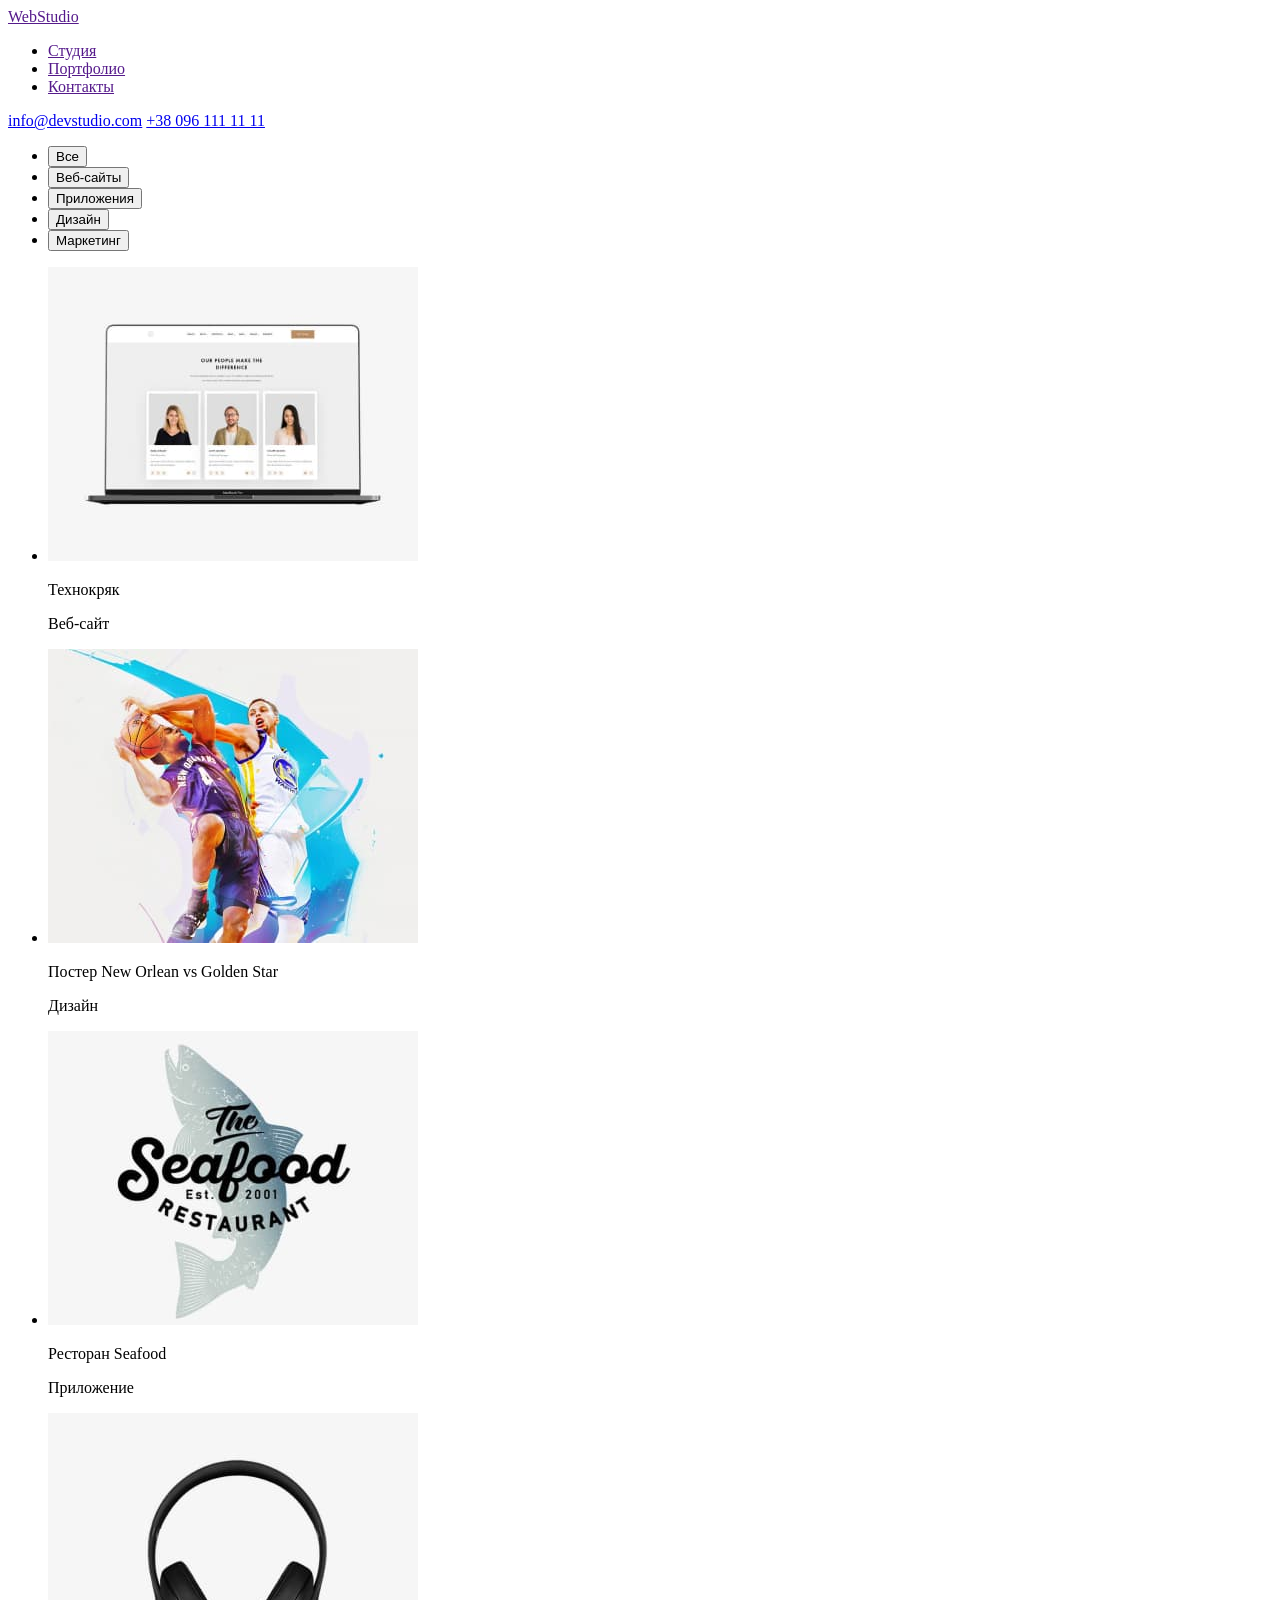
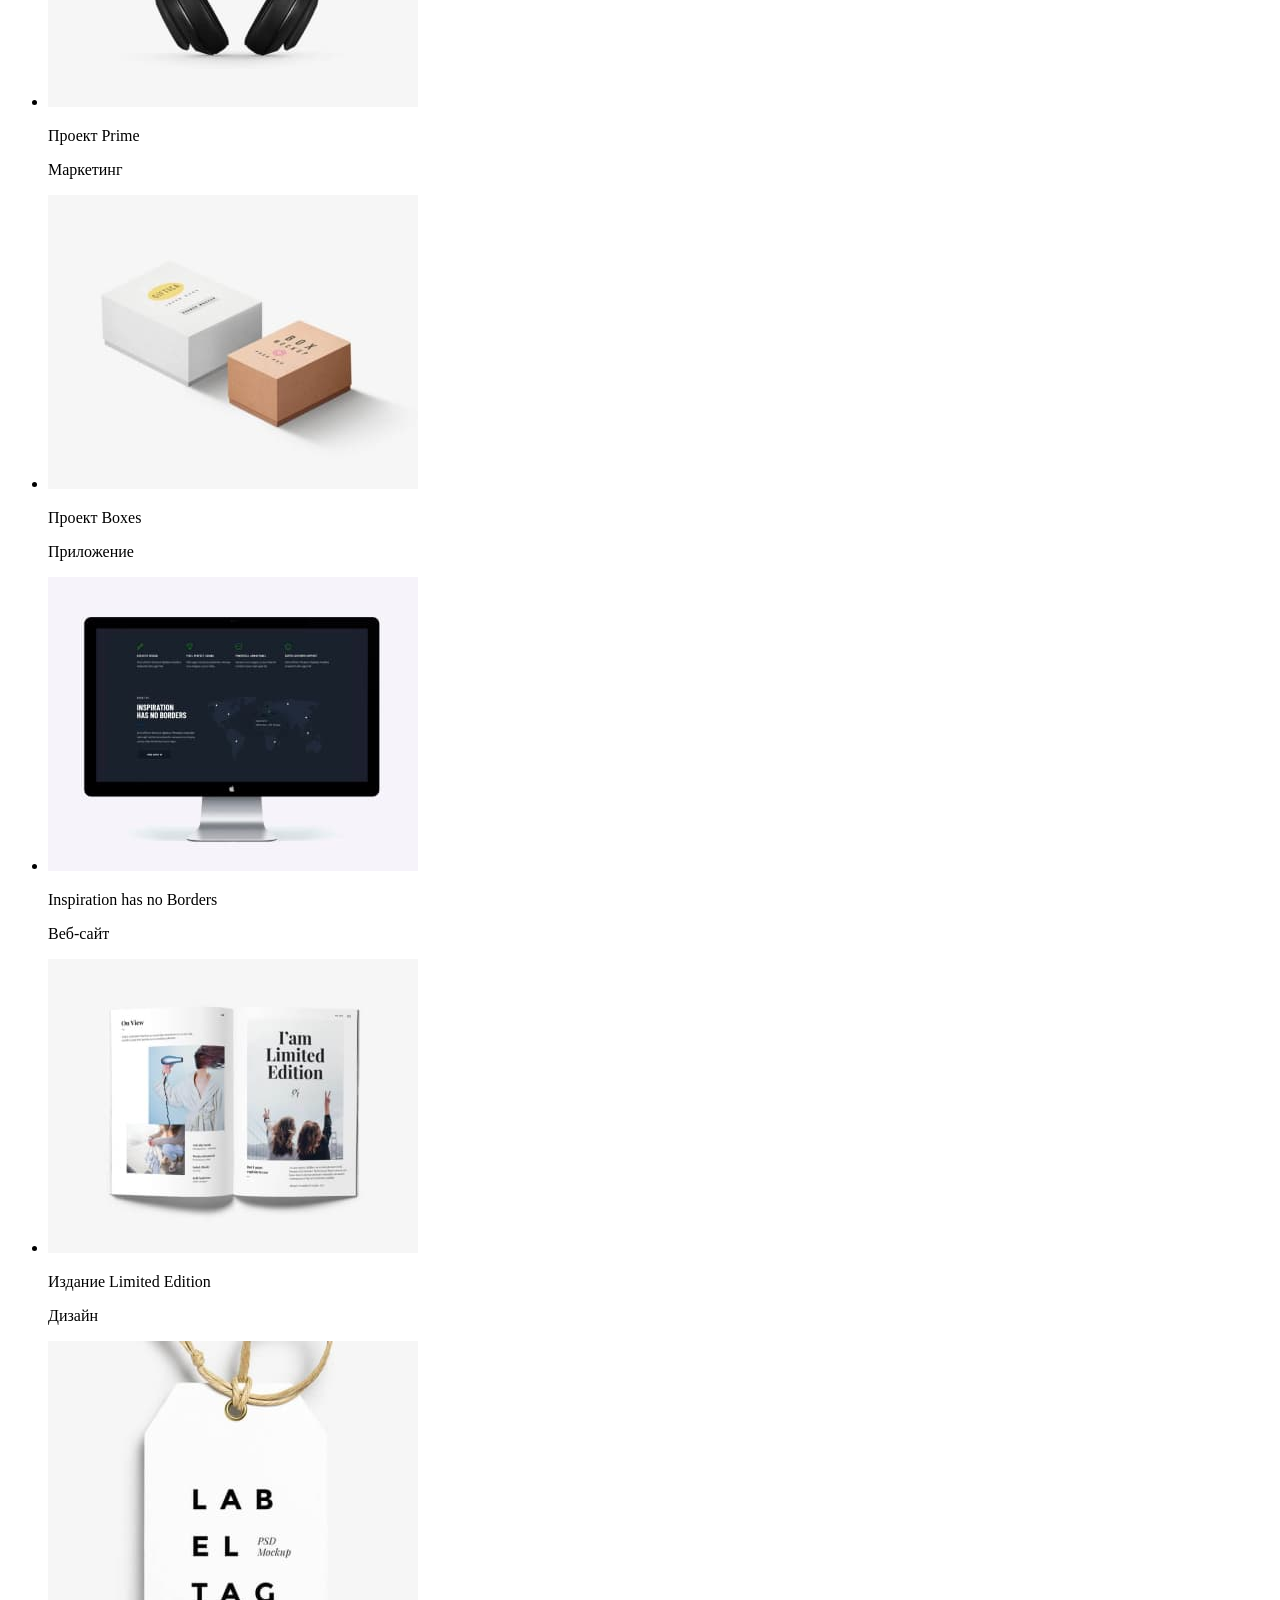
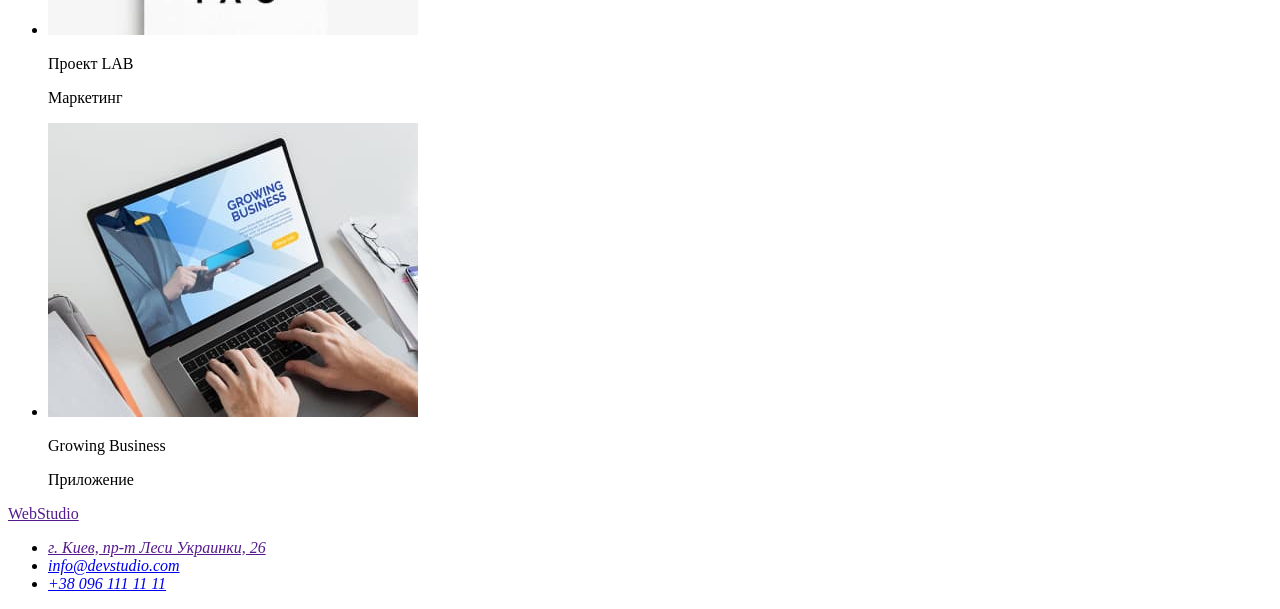
==== portfolio.html @ c03211c8 "Наработки по ДЗ-2" ====
<!DOCTYPE html>
<html lang="ru">
<head>
    <meta charset="UTF-8">
    <meta http-equiv="X-UA-Compatible" content="IE=edge">
    <meta name="viewport" content="width=device-width, initial-scale=1.0">
    <title>Document</title>
</head>

<body>
    <!--Шапка-->
    <header>
        <nav>
            <a href="">WebStudio</a></li>
            <ul>
                <li> <a href="">Студия</a></li>
                <li> <a href="">Портфолио</a></li>
                <li> <a href="">Контакты</a></li>
            </ul>
        </nav>
        <a href="mailto:info@devstudio.com">info@devstudio.com</a>
        <a href="tel:+380961111111">+38 096 111 11 11</a>
    </header>
    <!--Основная часть-->
    <main>
        <section>
            <!--Кнопки-->
            <ul>
                <li><button type="button">Все</button></li>
                <li><button type="button">Веб-сайты</button></li>
                <li><button type="button">Приложения</button></li>
                <li><button type="button">Дизайн</button></li>
                <li><button type="button">Маркетинг</button></li>
            </ul>
            <!--Кнопки-->
            <ul>
                <li>
                    <img src="./images/project-1.jpg" alt="Технокряк" width="370" height="294" />
                    <p>Технокряк</p>
                    <p>Веб-сайт</p>
                </li>
                <li>
                    <img src="./images/project-2.jpg" alt="Постер" width="370" height="294" />
                    <p>Постер New Orlean vs Golden Star</p>
                    <p>Дизайн</p>
                </li>
                <li>
                    <img src="./images/project-3.jpg" alt="Ресторан" width="370" height="294" />
                    <p>Ресторан Seafood</p>
                    <p>Приложение</p>
                </li>
                <li>
                    <img src="./images/project-4.jpg" alt="Наушники" width="370" height="294" />
                    <p>Проект Prime</p>
                    <p>Маркетинг</p>
                </li>
                <li>
                    <img src="./images/project-5.jpg" alt="Коробки" width="370" height="294" />
                    <p>Проект Boxes</p>
                    <p>Приложение</p>
                </li>
                <li>
                    <img src="./images/project-6.jpg" alt="Монитор" width="370" height="294" />
                    <p>Inspiration has no Borders</p>
                    <p>Веб-сайт</p>
                </li>
                <li>
                    <img src="./images/project-7.jpg" alt="Книга" width="370" height="294" />
                    <p>Издание Limited Edition</p>
                    <p>Дизайн</p>
                </li>
                <li>
                    <img src="./images/project-8.jpg" alt="Ярлык" width="370" height="294" />
                    <p>Проект LAB</p>
                    <p>Маркетинг</p>
                </li>
                <li>
                    <img src="./images/project-9.jpg" alt="Макбук" width="370" height="294" />
                    <p>Growing Business</p>
                    <p>Приложение</p>
                </li>
            </ul>
        </section>
    </main>
        <!--Подвал-->
        <footer>
            <a href="">WebStudio</a>
            <address>
                <ul>
                    <li>
                        <a href="">г. Киев, пр-т Леси Украинки, 26</a>
                    </li>
                    <li>
                        <a href="mailto:info@devstudio.com">info@devstudio.com</a>
                    </li>
                    <li>
                        <a href="tel:+380961111111">+38 096 111 11 11</a>
                    </li>
                </ul>
            </address>
        </footer>
</body>
</html>
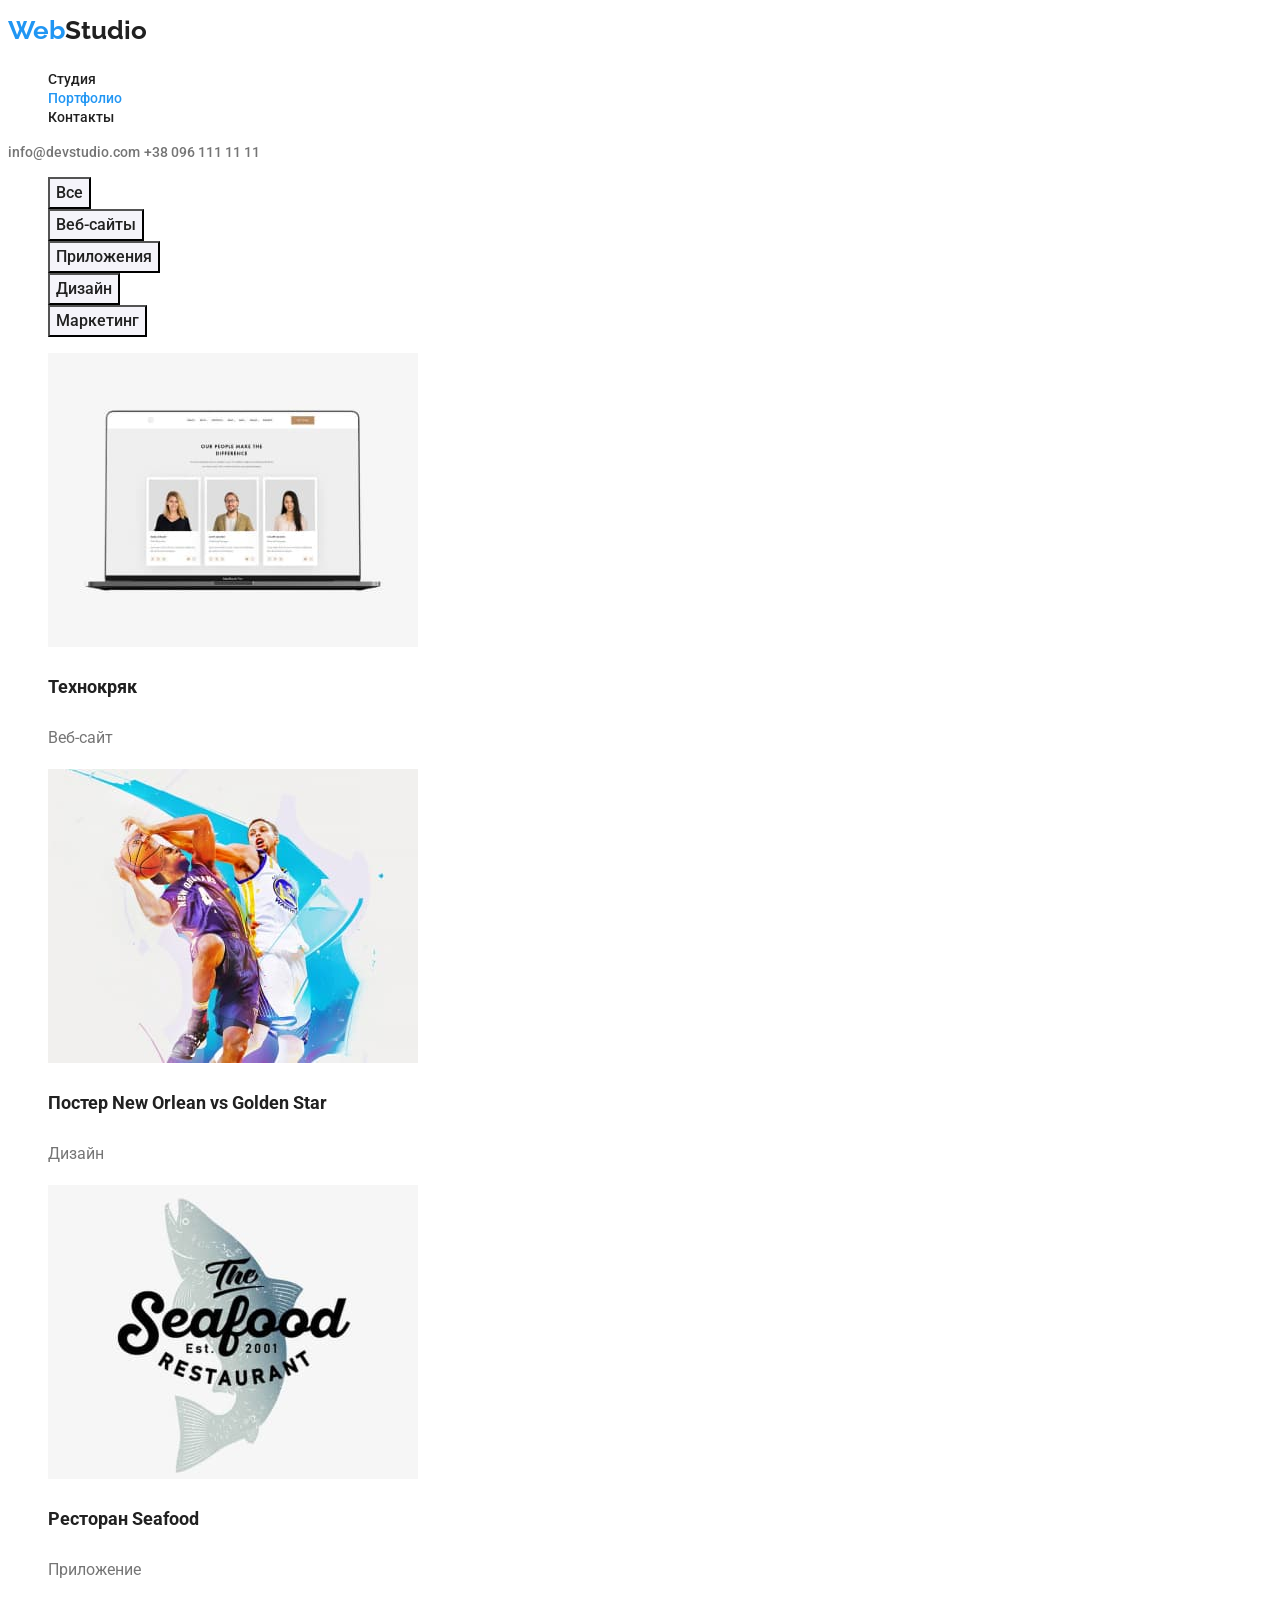
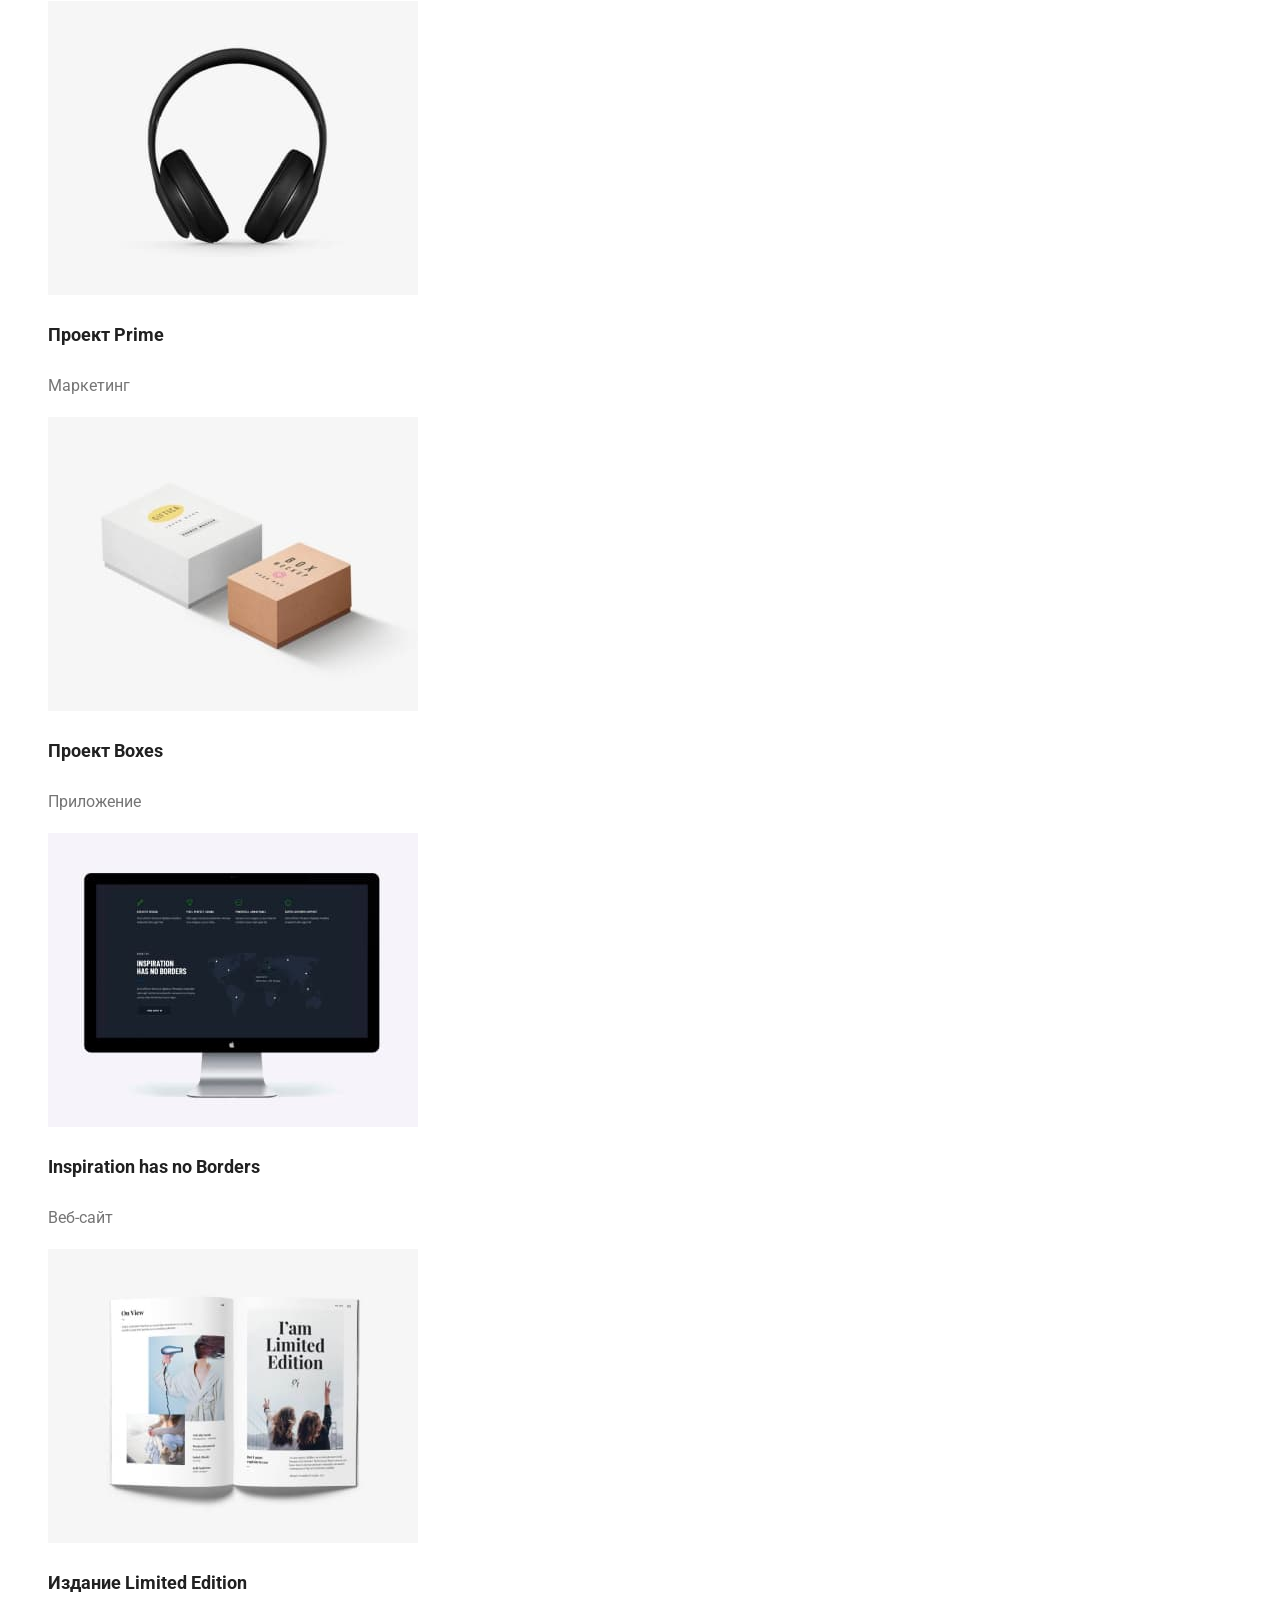
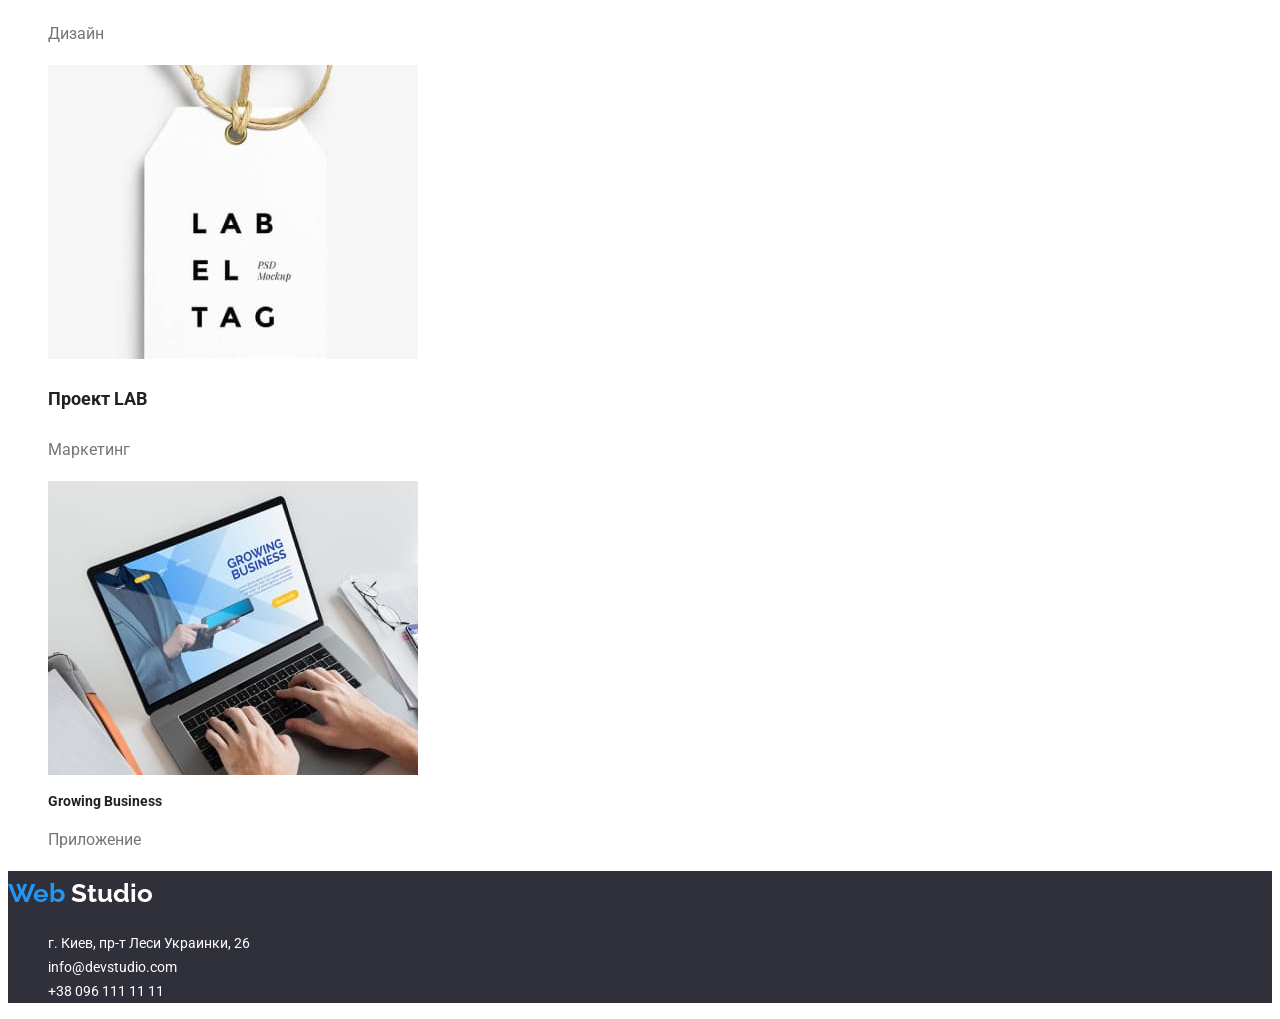
==== commit 42759f7c: "ДЗ-2" ====
--- a/portfolio.html
+++ b/portfolio.html
@@ -1,103 +1,111 @@
 <!DOCTYPE html>
 <html lang="ru">
 <head>
-    <meta charset="UTF-8">
-    <meta http-equiv="X-UA-Compatible" content="IE=edge">
-    <meta name="viewport" content="width=device-width, initial-scale=1.0">
-    <title>Document</title>
+    <meta class="link" charset="UTF-8">
+    <meta class="link" http-equiv="X-UA-Compatible" content="IE=edge">
+    <meta class="link" name="viewport" content="width=device-width, initial-scale=1.0">
+    <title>WebStudio</title>
+    <link rel="preconnect" href="https://fonts.googleapis.com">
+    <link rel="preconnect" href="https://fonts.gstatic.com" crossorigin>
+    <link
+        href="https://fonts.googleapis.com/css2?family=Raleway:wght@700&family=Roboto:wght@400;500;700;900&display=swap"
+        rel="stylesheet">
+    <link rel="stylesheet" href="./css/styles.css">
 </head>
 
 <body>
     <!--Шапка-->
-    <header>
-        <nav>
-            <a href="">WebStudio</a></li>
-            <ul>
-                <li> <a href="">Студия</a></li>
-                <li> <a href="">Портфолио</a></li>
-                <li> <a href="">Контакты</a></li>
+    <header class="header">
+        <a class="header-logo" href=""> <span class="web">Web</span>Studio</a>
+        <nav class="header-nav">
+            <ul class="list header-list">
+                <li class="header-item"> <a class="link header-link" href="/index.html">Студия</a></li>
+                <li class="header-item"> <a class="link header-link current" href="/portfolio.html">Портфолио</a></li>
+                <li class="header-item"> <a class="link header-link" href="">Контакты</a></li>
             </ul>
         </nav>
-        <a href="mailto:info@devstudio.com">info@devstudio.com</a>
-        <a href="tel:+380961111111">+38 096 111 11 11</a>
+        <a class="link header-mail" href="mailto:info@devstudio.com">info@devstudio.com</a>
+        <a class="link header-tel" href="tel:+380961111111">+38 096 111 11 11</a>
     </header>
+
     <!--Основная часть-->
     <main>
         <section>
             <!--Кнопки-->
-            <ul>
-                <li><button type="button">Все</button></li>
-                <li><button type="button">Веб-сайты</button></li>
-                <li><button type="button">Приложения</button></li>
-                <li><button type="button">Дизайн</button></li>
-                <li><button type="button">Маркетинг</button></li>
+            <ul class="list">
+                <li><button class="filter-btn" type="button">Все</button></li>
+                <li><button class="filter-btn" type="button">Веб-сайты</button></li>
+                <li><button class="filter-btn" type="button">Приложения</button></li>
+                <li><button class="filter-btn" type="button">Дизайн</button></li>
+                <li><button class="filter-btn" type="button">Маркетинг</button></li>
             </ul>
-            <!--Кнопки-->
-            <ul>
+            <!--Наши проекты-->
+            <ul class="list">
                 <li>
                     <img src="./images/project-1.jpg" alt="Технокряк" width="370" height="294" />
-                    <p>Технокряк</p>
-                    <p>Веб-сайт</p>
+                    <h3 class="project-property">Технокряк</h3>
+                    <p class="project-text">Веб-сайт</p>
                 </li>
                 <li>
                     <img src="./images/project-2.jpg" alt="Постер" width="370" height="294" />
-                    <p>Постер New Orlean vs Golden Star</p>
-                    <p>Дизайн</p>
+                    <h3 class="project-property">Постер New Orlean vs Golden Star</h3>
+                    <p class="project-text">Дизайн</p>
                 </li>
                 <li>
                     <img src="./images/project-3.jpg" alt="Ресторан" width="370" height="294" />
-                    <p>Ресторан Seafood</p>
-                    <p>Приложение</p>
+                    <h3 class="project-property">Ресторан Seafood</h3>
+                    <p class="project-text">Приложение</p>
                 </li>
                 <li>
                     <img src="./images/project-4.jpg" alt="Наушники" width="370" height="294" />
-                    <p>Проект Prime</p>
-                    <p>Маркетинг</p>
+                    <h3 class="project-property">Проект Prime</h3>
+                    <p class="project-text">Маркетинг</p>
                 </li>
                 <li>
                     <img src="./images/project-5.jpg" alt="Коробки" width="370" height="294" />
-                    <p>Проект Boxes</p>
-                    <p>Приложение</p>
+                    <h3 class="project-property">Проект Boxes</h3>
+                    <p class="project-text">Приложение</p>
                 </li>
                 <li>
                     <img src="./images/project-6.jpg" alt="Монитор" width="370" height="294" />
-                    <p>Inspiration has no Borders</p>
-                    <p>Веб-сайт</p>
+                    <h3 class="project-property">Inspiration has no Borders</h3>
+                    <p class="project-text">Веб-сайт</p>
                 </li>
                 <li>
                     <img src="./images/project-7.jpg" alt="Книга" width="370" height="294" />
-                    <p>Издание Limited Edition</p>
-                    <p>Дизайн</p>
+                    <h3 class="project-property">Издание Limited Edition</h3>
+                    <p class="project-text">Дизайн</p>
                 </li>
                 <li>
                     <img src="./images/project-8.jpg" alt="Ярлык" width="370" height="294" />
-                    <p>Проект LAB</p>
-                    <p>Маркетинг</p>
+                    <h3 class="project-property">Проект LAB</h3>
+                    <p class="project-text">Маркетинг</p>
                 </li>
                 <li>
                     <img src="./images/project-9.jpg" alt="Макбук" width="370" height="294" />
-                    <p>Growing Business</p>
-                    <p>Приложение</p>
+                    <h3 class="feature-property">Growing Business</h3>
+                    <p class="project-text">Приложение</p>
                 </li>
             </ul>
         </section>
     </main>
-        <!--Подвал-->
-        <footer>
-            <a href="">WebStudio</a>
-            <address>
-                <ul>
-                    <li>
-                        <a href="">г. Киев, пр-т Леси Украинки, 26</a>
-                    </li>
-                    <li>
-                        <a href="mailto:info@devstudio.com">info@devstudio.com</a>
-                    </li>
-                    <li>
-                        <a href="tel:+380961111111">+38 096 111 11 11</a>
-                    </li>
-                </ul>
-            </address>
-        </footer>
+
+    <!--Подвал-->
+    <footer class="footer">
+        <a class="header-logo" href=""> <span class="web">Web</span> <span class="studio">Studio</span></a>
+        <address>
+            <ul class="list">
+                <li>
+                    <a class="link footer-adress" href="">г. Киев, пр-т Леси Украинки, 26</a>
+                </li>
+                <li>
+                    <a class="link footer-mail" href="mailto:info@devstudio.com">info@devstudio.com</a>
+                </li>
+                <li>
+                    <a class="link footer-tel" href="tel:+380961111111">+38 096 111 11 11</a>
+                </li>
+            </ul>
+        </address>
+    </footer>
 </body>
 </html>
--- a/css/styles.css
+++ b/css/styles.css
@@ -0,0 +1,205 @@
+body {
+  color: #212121;
+  font-family: "Roboto", "Raleway", sans-serif;
+}
+
+/* Убирает точки в списке */
+.list {
+  list-style: none;
+  font-style: normal;
+}
+
+/* Убирает подчёркивание в ссылках */
+.link,
+.header-logo {
+  text-decoration: none;
+}
+
+/* Переменные цвета */
+:root {
+  --fon-color: #e5e5e5;
+  --header-color: #ffff;
+  --footer-color: #2f303a;
+  --link-color: #2196f3;
+}
+
+/* Типовые фоны */
+.header {
+  background-color: var(--header-color);
+}
+.hero {
+  background-color: var(--footer-color);
+}
+.feature,
+.picture {
+  background-color: var(--header-color);
+}
+.teams {
+  background-color: #f5f4fa;
+}
+.footer {
+  background-color: var(--footer-color);
+}
+
+/* Шапка. Цвет ссылки в шапке при наведении курсора, при работе Tab */
+.link:hover,
+.link:focus {
+  color: var(--link-color);
+}
+.list .current {
+  color: var(--link-color);
+}
+
+/* Шапка. Шрифт логотипа. Web */
+.web {
+  font-size: 26px;
+  font-weight: 700;
+  font-family: "Raleway";
+  color: var(--link-color);
+  line-height: 1.174;
+}
+
+/* Шапка. Шрифт логотипа. Studio */
+.studio {
+  font-size: 26px;
+  font-weight: 700;
+  font-family: "Raleway";
+  color: var(--header-color);
+  line-height: 1.174;
+}
+
+/* Шапка. Шрифт логотипа */
+.header-logo {
+  font-size: 26px;
+  font-weight: 700;
+  font-family: "Raleway";
+  color: #212121;
+  line-height: 1.174;
+}
+
+/* Шапка. Шрифт и цвет ссылок */
+.header-link {
+  font-size: 14px;
+  font-weight: 500;
+  color: #212121;
+}
+
+/* Шапка. Шрифт и цвет контактов */
+.header-mail,
+.header-tel {
+  font-size: 14px;
+  font-weight: 500;
+  color: #757575;
+}
+
+/* Заголовок. Шрифт и цвет кнопки */
+.hero-btn {
+  font-weight: 700;
+  background-color: var(--link-color);
+  color: var(--header-color);
+  line-height: 1.875;
+  cursor: pointer;
+  position: relative;
+  left: 50%;
+}
+
+/* Заголовок. Шрифт и цвет */
+.hero-property {
+  font-size: 44px;
+  font-weight: 900;
+  color: var(--header-color);
+  line-height: 1.364;
+  text-align: center;
+}
+
+/* Особенности. Шрифт и цвет заголовков */
+.feature-property {
+  font-size: 14px;
+  font-weight: 700;
+  color: #212121;
+  line-height: 1.172;
+}
+
+/* Особенности. Шрифт и цвет текста */
+.feature-text {
+  font-size: 14px;
+  color: #757575;
+  line-height: 1.714;
+}
+
+/* Чем мы занимаемся. Шрифт и цвет текста */
+.heading {
+  font-size: 36px;
+  font-weight: 700;
+  color: #212121;
+  line-height: 1.172;
+  text-align: center;
+}
+
+/* Команда. Шрифт и цвет заголовков */
+.teams-property {
+  font-weight: 500;
+  color: #212121;
+  line-height: 1.172;
+}
+
+/* Команда. Шрифт и цвет текста */
+.teams-text {
+  color: #757575;
+  line-height: 1.714;
+}
+
+/* Подвал. Шрифт логотипа */
+.header-logo {
+  font-size: 26px;
+  font-weight: 700;
+  font-family: "Raleway";
+  line-height: 1.714;
+}
+
+/* Подвал. Шрифт и цвет контактов */
+.footer-adress {
+  font-size: 14px;
+  color: var(--header-color);
+  line-height: 1.714;
+}
+
+/* Подвал. Шрифт и цвет контактов */
+.footer-mail,
+.footer-tel {
+  font-size: 14px;
+  color: var(--header-color);
+  line-height: 1.714;
+}
+
+/* Кнопки фильтра. Шрифт и цвет кнопки */
+.filter-btn {
+  font-family: "Roboto";
+  font-weight: 500;
+  font-size: 16px;
+  background-color: #f5f4fa;
+  color: #212121;
+  line-height: 1.625;
+  cursor: pointer;
+}
+
+/* Кнопки фильтра. Цвет ссылки в шапке при наведении курсора и работе Tab */
+.filter-btn:hover,
+.filter-btn:focus {
+  background-color: #2196f3;
+  color: var(--header-color);
+}
+
+/* Наши проекты. Шрифт и цвет заголовков */
+.project-property {
+  font-size: 18px;
+  font-weight: 700;
+  color: #212121;
+  line-height: 2;
+}
+
+/* Наши проекты. Шрифт и цвет заголовков */
+.project-text {
+  color: #757575;
+  line-height: 1.875;
+}
